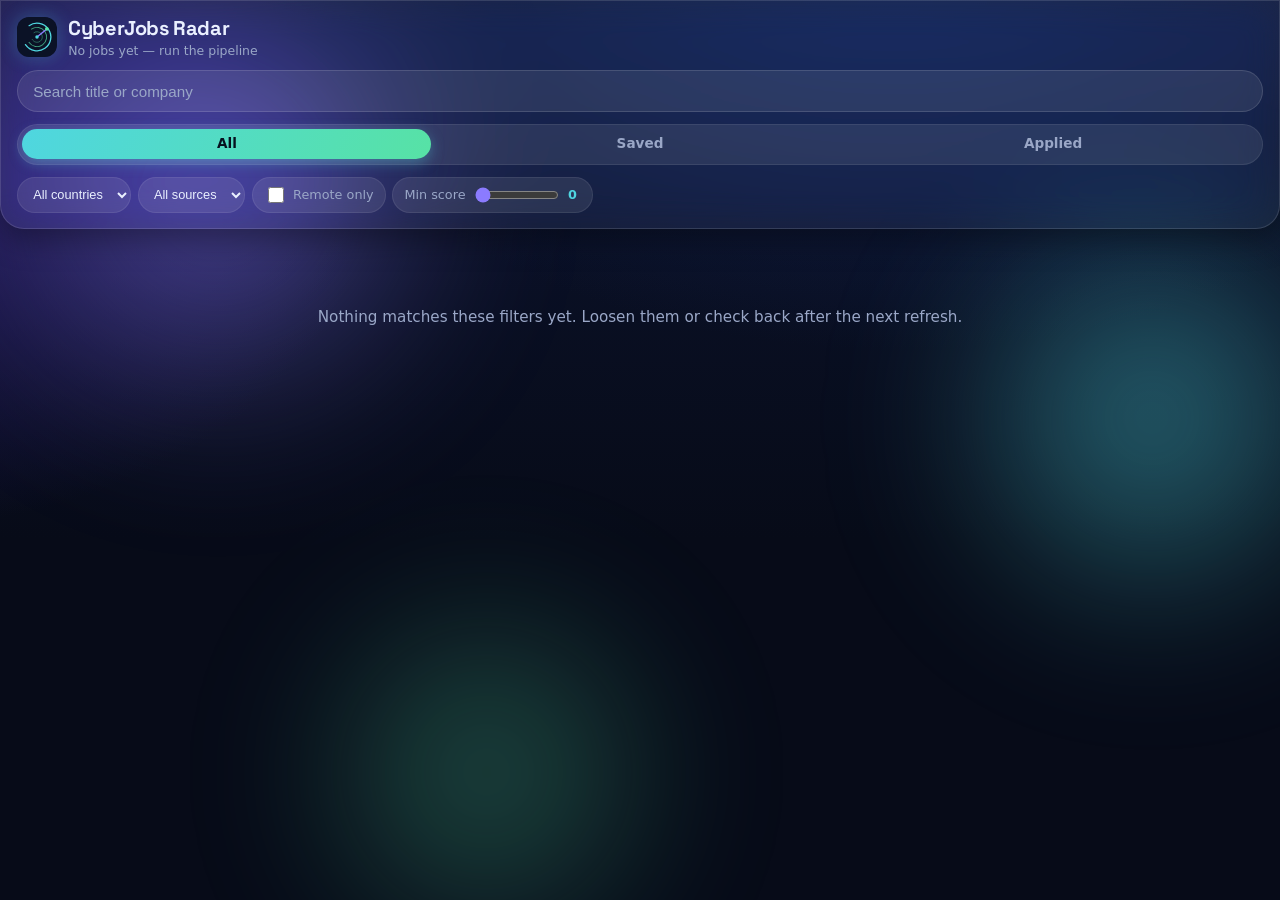
==== web/index.html @ 3bba7e6b "feat(brand): radar-scope logo, real icon set, rebuilt README The app shipped with an emoji in a data" ====
<!doctype html>
<html lang="en">
<head>
  <meta charset="utf-8">
  <meta name="viewport" content="width=device-width, initial-scale=1, viewport-fit=cover">
  <meta name="theme-color" content="#070b18">
  <title>CyberJobs Radar</title>
  <link rel="manifest" href="manifest.webmanifest">
  <link rel="icon" href="favicon.ico" sizes="any">
  <link rel="icon" type="image/svg+xml" href="icons/logo-small.svg">
  <link rel="apple-touch-icon" href="icons/apple-touch-icon.png">
  <link rel="preconnect" href="https://fonts.googleapis.com">
  <link rel="preconnect" href="https://fonts.gstatic.com" crossorigin>
  <link href="https://fonts.googleapis.com/css2?family=Space+Grotesk:wght@500;600;700&display=swap" rel="stylesheet">
  <link rel="stylesheet" href="style.css">
</head>
<body>
  <div class="aurora" aria-hidden="true"><span></span><span></span><span></span></div>

  <header class="glass">
    <div class="brand">
      <img class="mark" src="icons/logo.svg" alt="" width="40" height="40">
      <div>
        <h1>CyberJobs Radar</h1>
        <p id="count" class="count">Loading…</p>
      </div>
    </div>
    <input id="q" type="search" placeholder="Search title or company" autocomplete="off">
    <nav id="tabs" class="tabs" role="tablist">
      <button data-view="all" class="active" role="tab">All</button>
      <button data-view="saved" role="tab">Saved</button>
      <button data-view="applied" role="tab">Applied</button>
    </nav>
    <section id="filters" class="filters">
      <select id="country" aria-label="Country"><option value="">All countries</option></select>
      <select id="source" aria-label="Source"><option value="">All sources</option></select>
      <label class="chip"><input type="checkbox" id="remoteOnly"> Remote only</label>
      <label class="chip range">Min score <input type="range" id="minScore" min="0" max="100" value="0"><b id="minScoreVal">0</b></label>
    </section>
  </header>

  <main id="list" aria-live="polite"></main>

  <script type="module" src="filters.js"></script>
  <script type="module" src="app.js"></script>
</body>
</html>
---- web/style.css ----
:root {
  --bg-0: #070b18;
  --bg-1: #0c1430;
  --fg: #eaf0ff;
  --mut: #9aa7c7;
  --cyan: #4fd6e0;
  --violet: #8b7bff;
  --mint: #57e2a5;
  --glass: rgba(255, 255, 255, 0.055);
  --glass-2: rgba(255, 255, 255, 0.09);
  --stroke: rgba(255, 255, 255, 0.13);
  --stroke-soft: rgba(255, 255, 255, 0.08);
  --radius: 20px;
  --shadow: 0 10px 30px rgba(0, 0, 0, 0.35);
  --font: "Space Grotesk", ui-sans-serif, system-ui, sans-serif;
  --body: ui-sans-serif, system-ui, -apple-system, "Segoe UI", Roboto, sans-serif;
}

* { box-sizing: border-box; }

html, body { height: 100%; }

body {
  margin: 0;
  font-family: var(--body);
  color: var(--fg);
  background: radial-gradient(1200px 800px at 70% -10%, #12224e 0%, transparent 55%),
              radial-gradient(1000px 700px at -10% 20%, #241a5e 0%, transparent 50%),
              linear-gradient(180deg, var(--bg-1), var(--bg-0) 60%);
  background-attachment: fixed;
  min-height: 100dvh;
  padding-bottom: 3rem;
  -webkit-font-smoothing: antialiased;
}

/* ambient aurora blobs behind the frosted glass */
.aurora { position: fixed; inset: 0; z-index: -1; overflow: hidden; }
.aurora span {
  position: absolute; border-radius: 50%; filter: blur(70px); opacity: 0.5;
  animation: drift 22s ease-in-out infinite;
}
.aurora span:nth-child(1) { width: 46vw; height: 46vw; top: -8vw; left: -6vw;
  background: radial-gradient(circle, var(--violet), transparent 65%); }
.aurora span:nth-child(2) { width: 40vw; height: 40vw; top: 18vh; right: -10vw;
  background: radial-gradient(circle, var(--cyan), transparent 65%); animation-delay: -7s; }
.aurora span:nth-child(3) { width: 36vw; height: 36vw; bottom: -8vw; left: 20vw;
  background: radial-gradient(circle, var(--mint), transparent 65%); animation-delay: -14s; opacity: 0.35; }
@keyframes drift {
  0%, 100% { transform: translate(0, 0) scale(1); }
  50% { transform: translate(4vw, 3vh) scale(1.12); }
}

.glass {
  background: var(--glass);
  backdrop-filter: blur(18px) saturate(140%);
  -webkit-backdrop-filter: blur(18px) saturate(140%);
  border: 1px solid var(--stroke);
  box-shadow: var(--shadow);
}

/* ---------- header ---------- */
header {
  position: sticky; top: 0; z-index: 5;
  margin: 0; padding: calc(env(safe-area-inset-top) + 0.9rem) 1rem 0.9rem;
  border-radius: 0 0 24px 24px;
  display: flex; flex-direction: column; gap: 0.75rem;
}
.brand { display: flex; align-items: center; gap: 0.7rem; }
.brand h1 { font-family: var(--font); font-size: 1.25rem; font-weight: 700; letter-spacing: -0.02em; margin: 0; }
.count { margin: 0.1rem 0 0; color: var(--mut); font-size: 0.78rem; }

.mark {
  width: 40px; height: 40px; flex: 0 0 auto; border-radius: 12px;
  box-shadow: 0 0 18px rgba(79, 214, 224, 0.28);
}

#q {
  width: 100%; padding: 0.72rem 0.95rem; font-size: 0.95rem; color: var(--fg);
  background: var(--glass-2); border: 1px solid var(--stroke); border-radius: 999px;
  outline: none; transition: border-color 0.2s, box-shadow 0.2s;
}
#q::placeholder { color: var(--mut); }
#q:focus-visible { border-color: var(--cyan); box-shadow: 0 0 0 3px rgba(79, 214, 224, 0.22); }

/* ---------- tabs ---------- */
.tabs {
  display: flex; gap: 0.25rem; padding: 0.28rem;
  background: var(--glass-2); border: 1px solid var(--stroke-soft); border-radius: 999px;
}
.tabs button {
  flex: 1; padding: 0.5rem; border: 0; border-radius: 999px; cursor: pointer;
  background: transparent; color: var(--mut); font: 600 0.85rem/1 var(--body);
  transition: color 0.2s, background 0.2s;
}
.tabs button.active {
  color: #06111f;
  background: linear-gradient(120deg, var(--cyan), var(--mint));
  box-shadow: 0 4px 14px rgba(79, 214, 224, 0.35);
}

/* ---------- filters ---------- */
.filters { display: flex; flex-wrap: wrap; gap: 0.4rem; }
.filters select, .chip {
  background: var(--glass-2); border: 1px solid var(--stroke-soft); border-radius: 999px;
  color: var(--fg); font-size: 0.8rem; padding: 0.4rem 0.7rem;
}
.filters select { max-width: 46%; }
.chip { display: inline-flex; align-items: center; gap: 0.4rem; color: var(--mut); cursor: pointer; }
.chip input[type="checkbox"] { accent-color: var(--cyan); width: 1rem; height: 1rem; }
.chip.range { gap: 0.45rem; }
.chip.range input[type="range"] { width: 84px; accent-color: var(--violet); }
.chip.range b { color: var(--cyan); font-variant-numeric: tabular-nums; min-width: 1.4ch; }

/* ---------- list + cards ---------- */
main { padding: 1rem; display: grid; gap: 0.8rem; max-width: 720px; margin: 0 auto; }

.card {
  background: var(--glass); backdrop-filter: blur(16px) saturate(140%);
  -webkit-backdrop-filter: blur(16px) saturate(140%);
  border: 1px solid var(--stroke); border-radius: var(--radius);
  padding: 1rem; box-shadow: var(--shadow);
  transition: transform 0.18s ease, border-color 0.2s;
}
.card:hover { transform: translateY(-2px); border-color: rgba(79, 214, 224, 0.4); }

.top { display: flex; gap: 0.8rem; align-items: flex-start; }
.top h2 { font-family: var(--font); font-size: 1.02rem; font-weight: 600; line-height: 1.25; margin: 0; letter-spacing: -0.01em; }

.score {
  flex: 0 0 auto; width: 46px; height: 46px; border-radius: 50%;
  display: grid; place-items: center; font: 700 1.05rem/1 var(--font);
  color: var(--fg); background: rgba(255, 255, 255, 0.04);
  border: 1px solid var(--stroke);
  box-shadow: 0 0 0 3px rgba(79, 214, 224, 0.12), 0 0 16px rgba(79, 214, 224, 0.28);
  position: relative;
}
.score.na { color: var(--mut); box-shadow: none; opacity: 0.7; }

.co { color: var(--mut); margin: 0.5rem 0 0.55rem; font-size: 0.82rem; display: flex; flex-wrap: wrap; align-items: center; gap: 0.35rem; }
.badge { padding: 0.12rem 0.5rem; border-radius: 999px; background: rgba(139, 123, 255, 0.18); border: 1px solid rgba(139, 123, 255, 0.35); color: #cfc7ff; font-size: 0.72rem; }
.src { padding: 0.12rem 0.5rem; border-radius: 999px; font-size: 0.7rem; letter-spacing: 0.02em; }
.src.api { background: rgba(87, 226, 165, 0.15); border: 1px solid rgba(87, 226, 165, 0.35); color: var(--mint); }
.src.scraper { background: rgba(240, 190, 90, 0.14); border: 1px solid rgba(240, 190, 90, 0.32); color: #f0be5a; }

.facts {
  list-style: none; margin: 0 0 0.55rem; padding: 0;
  display: grid; grid-template-columns: repeat(2, minmax(0, 1fr)); gap: 0.3rem 0.7rem;
}
.facts li {
  display: flex; flex-direction: column; gap: 0.1rem;
  font-size: 0.78rem; color: #d6deff; min-width: 0; overflow-wrap: anywhere;
}
.facts span { color: var(--mut); font-size: 0.66rem; text-transform: uppercase; letter-spacing: 0.06em; }
@media (max-width: 380px) { .facts { grid-template-columns: 1fr; } }

.role { font-size: 0.8rem; color: #c7d2f5; margin: 0 0 0.35rem; }
.role span {
  display: block; color: var(--mut); font-size: 0.66rem;
  text-transform: uppercase; letter-spacing: 0.06em;
}
.visa { padding: 0.12rem 0.5rem; border-radius: 999px; font-size: 0.7rem; border: 1px solid; }
.visa.yes { background: rgba(87, 226, 165, 0.16); border-color: rgba(87, 226, 165, 0.45); color: var(--mint); }
.visa.no { background: rgba(255, 111, 133, 0.14); border-color: rgba(255, 111, 133, 0.4); color: #ff97a8; }
.visa.unknown { background: rgba(154, 167, 199, 0.12); border-color: rgba(154, 167, 199, 0.3); color: var(--mut); }

.reason { font-size: 0.88rem; margin: 0.2rem 0 0.6rem; color: #d6deff; }
.reason:empty { display: none; }

details { border-top: 1px solid var(--stroke-soft); padding-top: 0.55rem; }
details summary { cursor: pointer; color: var(--cyan); font-size: 0.85rem; list-style: none; }
details summary::-webkit-details-marker { display: none; }
details summary::before { content: "＋ "; color: var(--mut); }
details[open] summary::before { content: "－ "; }
details p { margin: 0.45rem 0; font-size: 0.83rem; }
details strong { color: var(--fg); font-weight: 600; }
.desc { color: var(--mut); white-space: pre-wrap; line-height: 1.5; }

.actions { display: flex; flex-wrap: wrap; gap: 0.5rem; margin-top: 0.75rem; }
.actions a, .actions button { flex: 1; min-width: 7.5rem; text-align: center; padding: 0.62rem; border-radius: 999px; font: 600 0.85rem/1 var(--body); cursor: pointer; border: 1px solid var(--stroke); }
.apply {
  background: linear-gradient(120deg, var(--cyan), var(--violet)); color: #06111f;
  text-decoration: none; border: 0; box-shadow: 0 6px 18px rgba(107, 123, 255, 0.3);
}
.actions button { background: var(--glass-2); color: var(--fg); transition: border-color 0.2s, background 0.2s; }
.actions button.on { border-color: var(--cyan); color: var(--cyan); background: rgba(79, 214, 224, 0.12); }

.empty { grid-column: 1 / -1; text-align: center; color: var(--mut); padding: 3rem 1rem; font-size: 0.95rem; }

:focus-visible { outline: 2px solid var(--cyan); outline-offset: 2px; }

@media (prefers-reduced-motion: reduce) {
  .aurora span { animation: none; }
  .card { transition: none; }
}
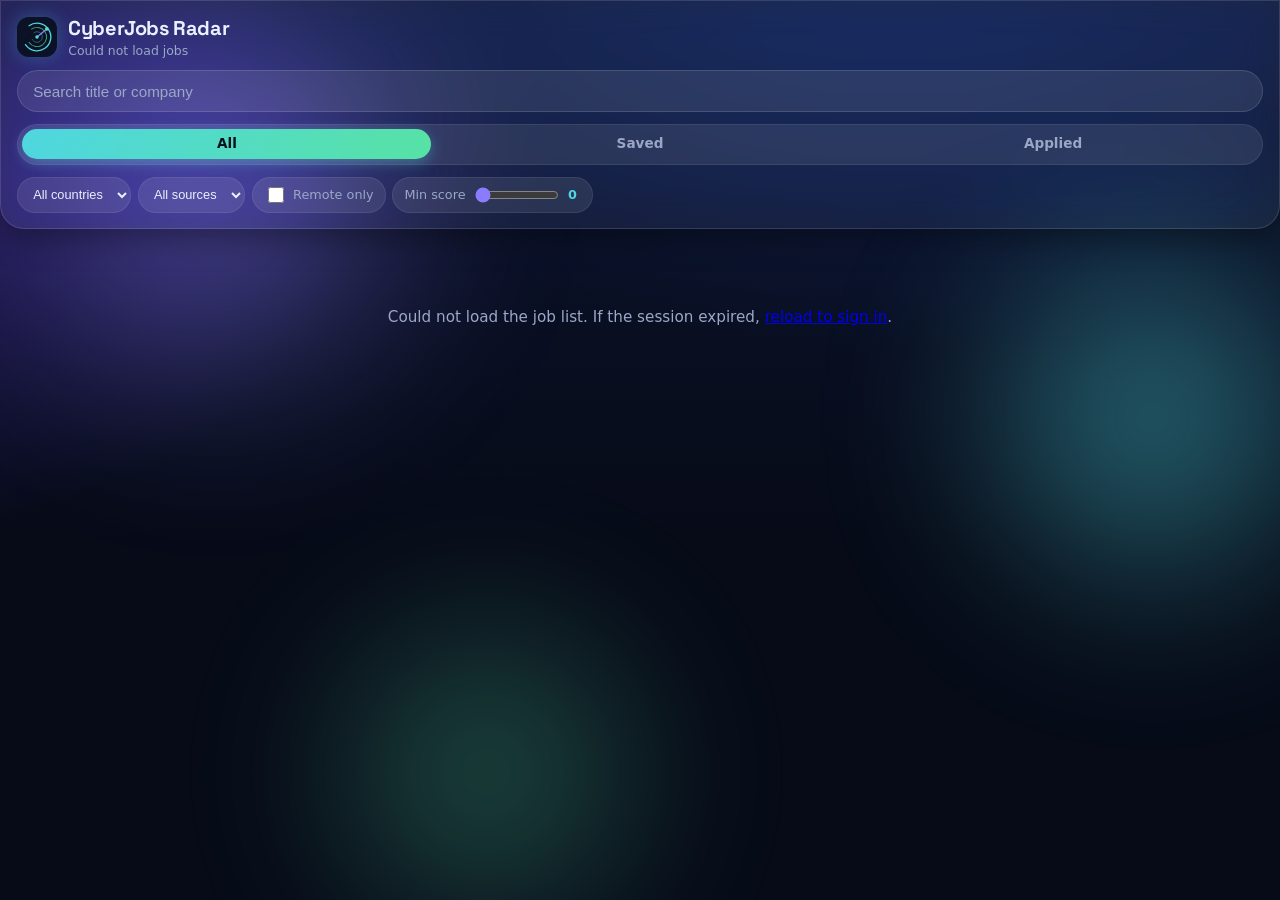
==== commit 9f23aa36: "fix(deploy): actually run the gate, and keep the PWA installable Two defects, both found by probing " ====
--- a/web/index.html
+++ b/web/index.html
@@ -5,7 +5,7 @@
   <meta name="viewport" content="width=device-width, initial-scale=1, viewport-fit=cover">
   <meta name="theme-color" content="#070b18">
   <title>CyberJobs Radar</title>
-  <link rel="manifest" href="manifest.webmanifest">
+  <link rel="manifest" href="manifest.webmanifest" crossorigin="use-credentials">
   <link rel="icon" href="favicon.ico" sizes="any">
   <link rel="icon" type="image/svg+xml" href="icons/logo-small.svg">
   <link rel="apple-touch-icon" href="icons/apple-touch-icon.png">
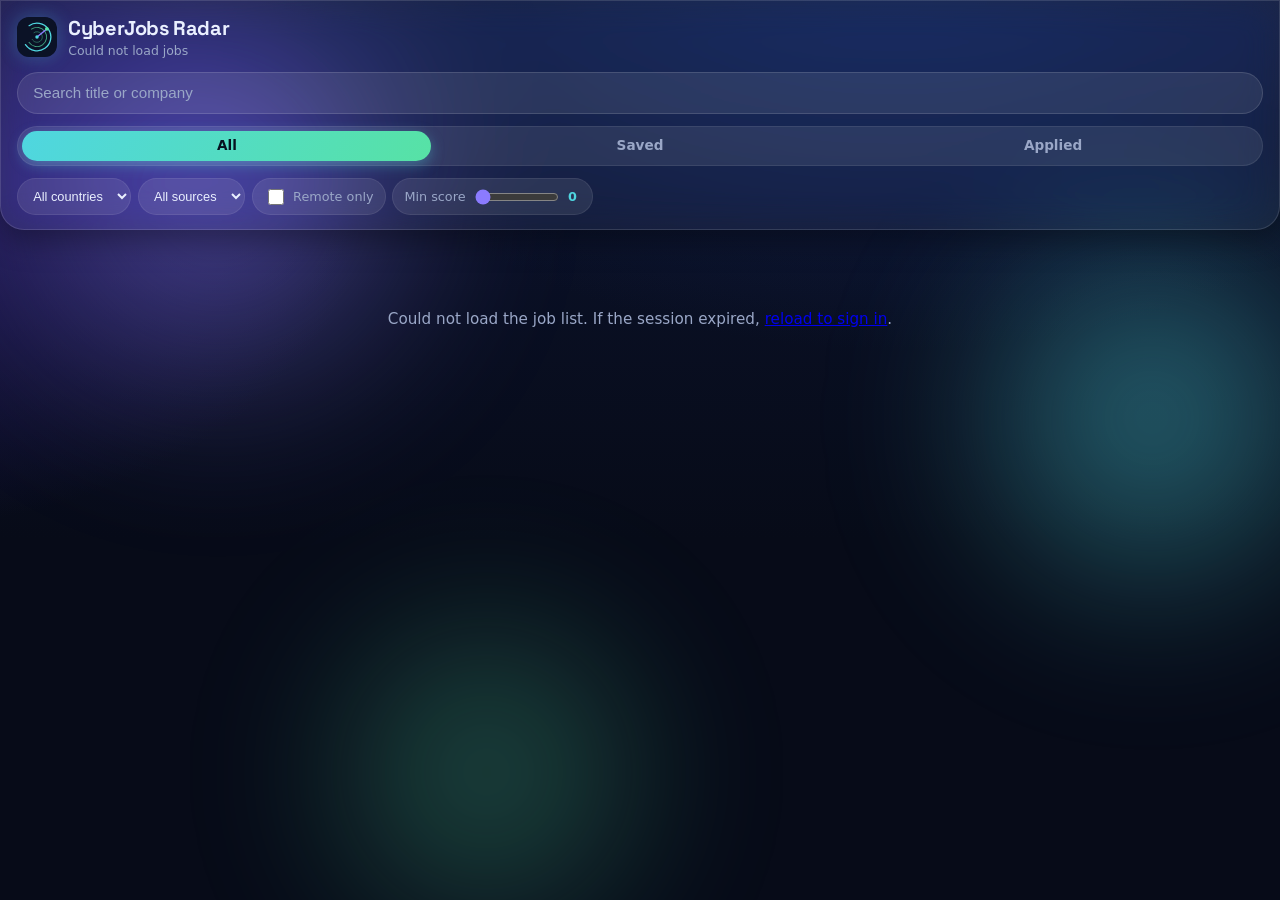
==== commit ede33441: "feat: experience, must-have skills, freshness stamp, delisting removal - experience_required: how mu" ====
--- a/web/index.html
+++ b/web/index.html
@@ -23,6 +23,7 @@
       <div>
         <h1>CyberJobs Radar</h1>
         <p id="count" class="count">Loading…</p>
+        <p id="freshness" class="freshness"></p>
       </div>
     </div>
     <input id="q" type="search" placeholder="Search title or company" autocomplete="off">
--- a/web/style.css
+++ b/web/style.css
@@ -142,6 +142,8 @@
 .src.api { background: rgba(87, 226, 165, 0.15); border: 1px solid rgba(87, 226, 165, 0.35); color: var(--mint); }
 .src.scraper { background: rgba(240, 190, 90, 0.14); border: 1px solid rgba(240, 190, 90, 0.32); color: #f0be5a; }
 
+.freshness { margin: 0.1rem 0 0; color: var(--mint); font-size: 0.7rem; }
+
 .facts {
   list-style: none; margin: 0 0 0.55rem; padding: 0;
   display: grid; grid-template-columns: repeat(2, minmax(0, 1fr)); gap: 0.3rem 0.7rem;
@@ -151,7 +153,9 @@
   font-size: 0.78rem; color: #d6deff; min-width: 0; overflow-wrap: anywhere;
 }
 .facts span { color: var(--mut); font-size: 0.66rem; text-transform: uppercase; letter-spacing: 0.06em; }
-@media (max-width: 380px) { .facts { grid-template-columns: 1fr; } }
+@media (max-width: 380px) { .freshness { margin: 0.1rem 0 0; color: var(--mint); font-size: 0.7rem; }
+
+.facts { grid-template-columns: 1fr; } }
 
 .role { font-size: 0.8rem; color: #c7d2f5; margin: 0 0 0.35rem; }
 .role span {
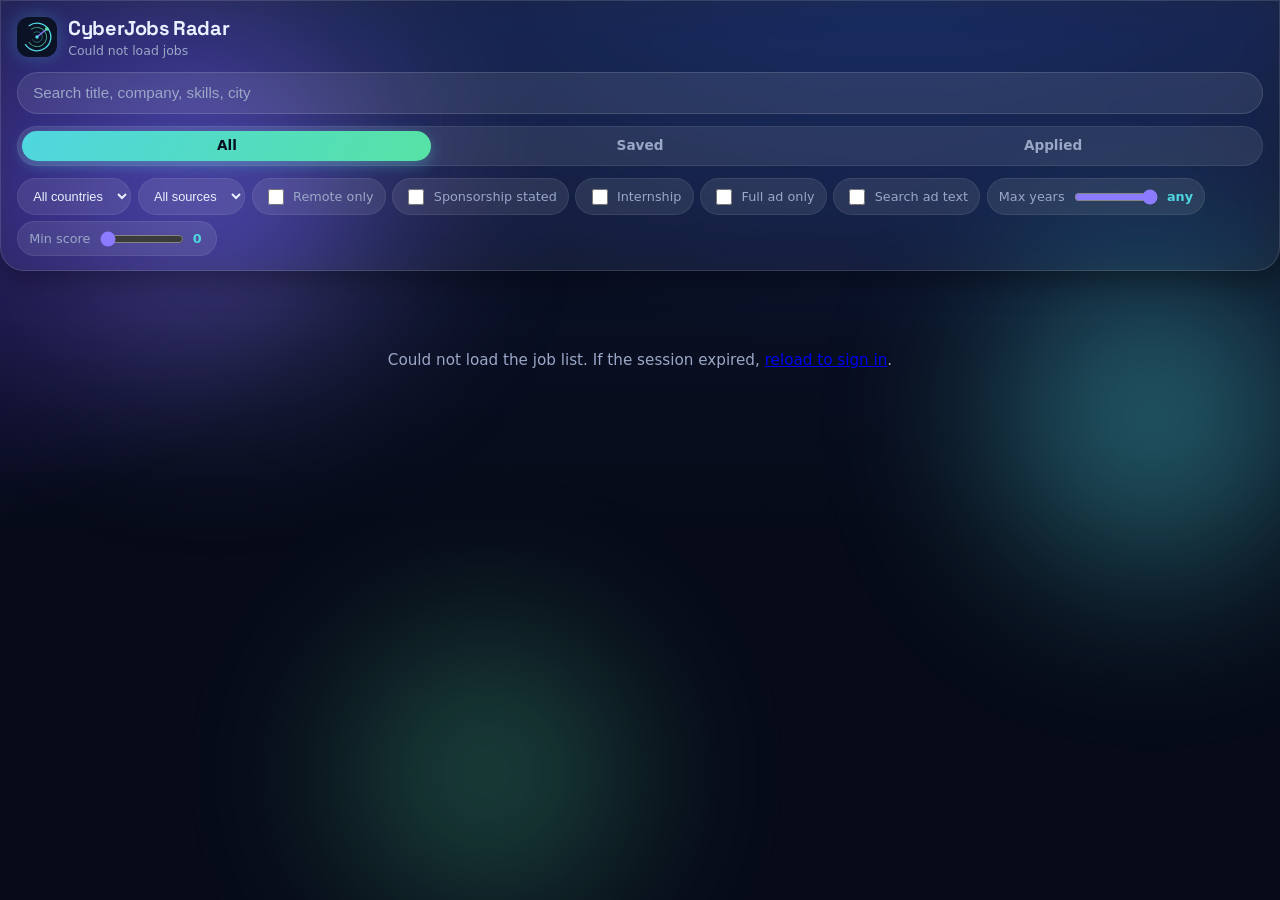
==== commit 280d555b: "feat: filter chips, wider search, and saved/applied that syncs across devices Filters now cover the " ====
--- a/web/index.html
+++ b/web/index.html
@@ -26,7 +26,7 @@
         <p id="freshness" class="freshness"></p>
       </div>
     </div>
-    <input id="q" type="search" placeholder="Search title or company" autocomplete="off">
+    <input id="q" type="search" placeholder="Search title, company, skills, city" autocomplete="off">
     <nav id="tabs" class="tabs" role="tablist">
       <button data-view="all" class="active" role="tab">All</button>
       <button data-view="saved" role="tab">Saved</button>
@@ -36,6 +36,11 @@
       <select id="country" aria-label="Country"><option value="">All countries</option></select>
       <select id="source" aria-label="Source"><option value="">All sources</option></select>
       <label class="chip"><input type="checkbox" id="remoteOnly"> Remote only</label>
+      <label class="chip"><input type="checkbox" id="sponsorshipOnly"> Sponsorship stated</label>
+      <label class="chip"><input type="checkbox" id="internshipOnly"> Internship</label>
+      <label class="chip"><input type="checkbox" id="fullTextOnly"> Full ad only</label>
+      <label class="chip"><input type="checkbox" id="searchDescriptions"> Search ad text</label>
+      <label class="chip range">Max years <input type="range" id="maxYears" min="0" max="10" value="10"><b id="maxYearsVal">any</b></label>
       <label class="chip range">Min score <input type="range" id="minScore" min="0" max="100" value="0"><b id="minScoreVal">0</b></label>
     </section>
   </header>
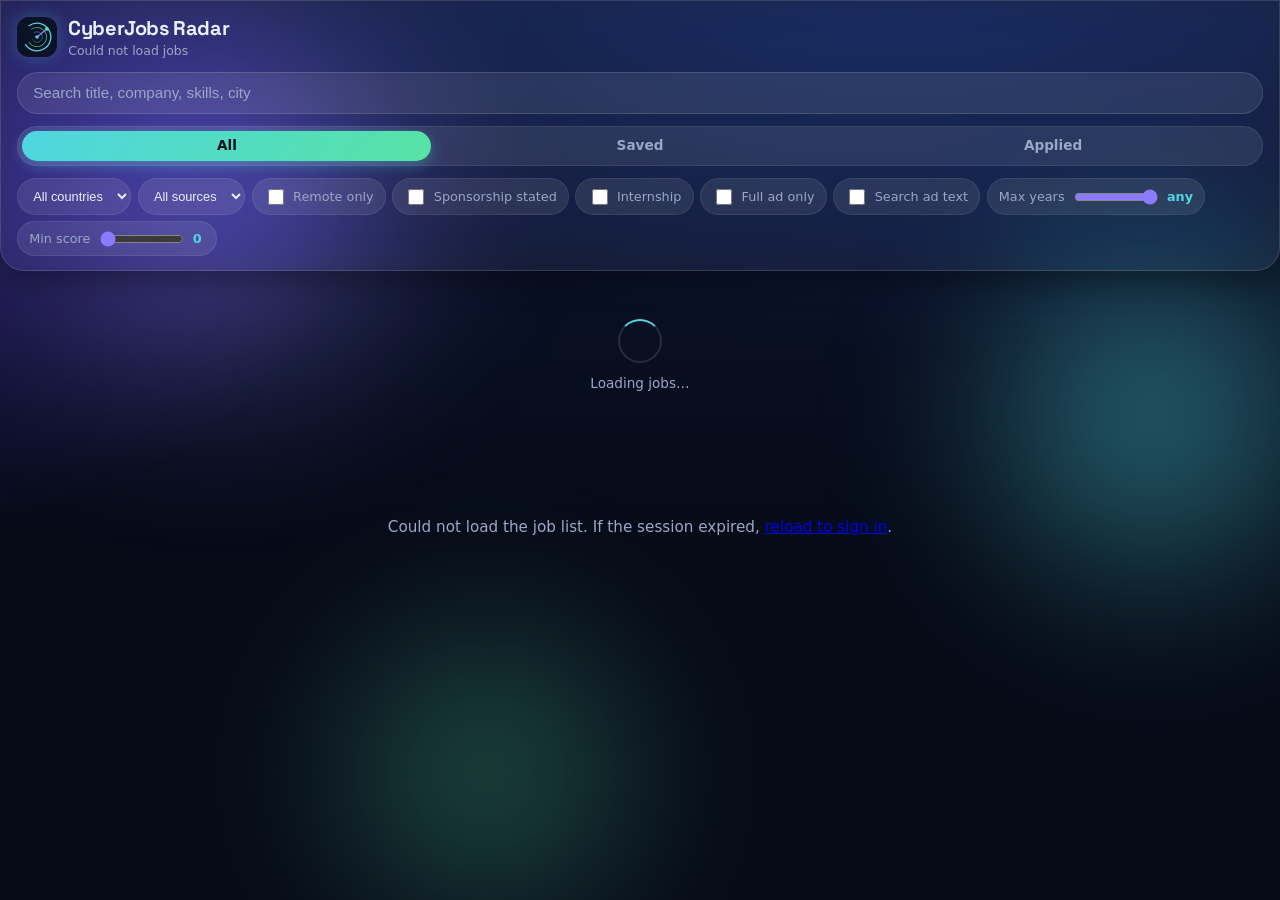
==== commit 9916809d: "perf: stop shipping and drawing the whole list at once The list had grown to 3011 jobs. Every open d" ====
--- a/web/index.html
+++ b/web/index.html
@@ -45,6 +45,10 @@
     </section>
   </header>
 
+  <div id="loading" class="loading" role="status">
+    <span class="pulse" aria-hidden="true"></span>
+    <p>Loading jobs…</p>
+  </div>
   <main id="list" aria-live="polite"></main>
 
   <script type="module" src="filters.js"></script>
--- a/web/style.css
+++ b/web/style.css
@@ -167,6 +167,36 @@
 .visa.no { background: rgba(255, 111, 133, 0.14); border-color: rgba(255, 111, 133, 0.4); color: #ff97a8; }
 .visa.unknown { background: rgba(154, 167, 199, 0.12); border-color: rgba(154, 167, 199, 0.3); color: var(--mut); }
 
+.loading { display: grid; place-items: center; gap: 0.7rem; padding: 3rem 1rem; color: var(--mut); }
+.loading p { margin: 0; font-size: 0.85rem; }
+.loading .pulse {
+  width: 44px; height: 44px; border-radius: 50%;
+  border: 2px solid var(--stroke); border-top-color: var(--cyan);
+  animation: spin 0.9s linear infinite;
+}
+@keyframes spin { to { transform: rotate(1turn); } }
+.sentinel {
+  padding: 1rem; text-align: center; color: var(--mut); font-size: 0.78rem;
+}
+@media (prefers-reduced-motion: reduce) { .loading .pulse { animation: none; } }
+
+.draft {
+  margin: 0.4rem 0 0.6rem; padding: 0.7rem 0.8rem; border-radius: 14px;
+  background: rgba(11, 18, 38, 0.72); border: 1px solid var(--stroke-soft);
+}
+.draft .honest { color: #f0be5a; font-size: 0.82rem; margin: 0 0 0.5rem; }
+.draft .muted { color: var(--mut); font-size: 0.8rem; margin: 0; }
+.bullets { margin: 0.2rem 0 0.5rem 1rem; padding: 0; color: #d6deff; font-size: 0.82rem; }
+.letter {
+  white-space: pre-wrap; font: inherit; font-size: 0.82rem; color: #d6deff;
+  margin: 0.2rem 0 0.5rem; max-height: 15rem; overflow-y: auto;
+}
+button.copy, button.make-draft {
+  padding: 0.4rem 0.8rem; border-radius: 999px; border: 1px solid var(--stroke);
+  background: rgba(139, 123, 255, 0.16); color: #cfc7ff; font-size: 0.76rem; cursor: pointer;
+}
+button.make-draft:disabled { opacity: 0.55; }
+
 .reason { font-size: 0.88rem; margin: 0.2rem 0 0.6rem; color: #d6deff; }
 .reason:empty { display: none; }
 
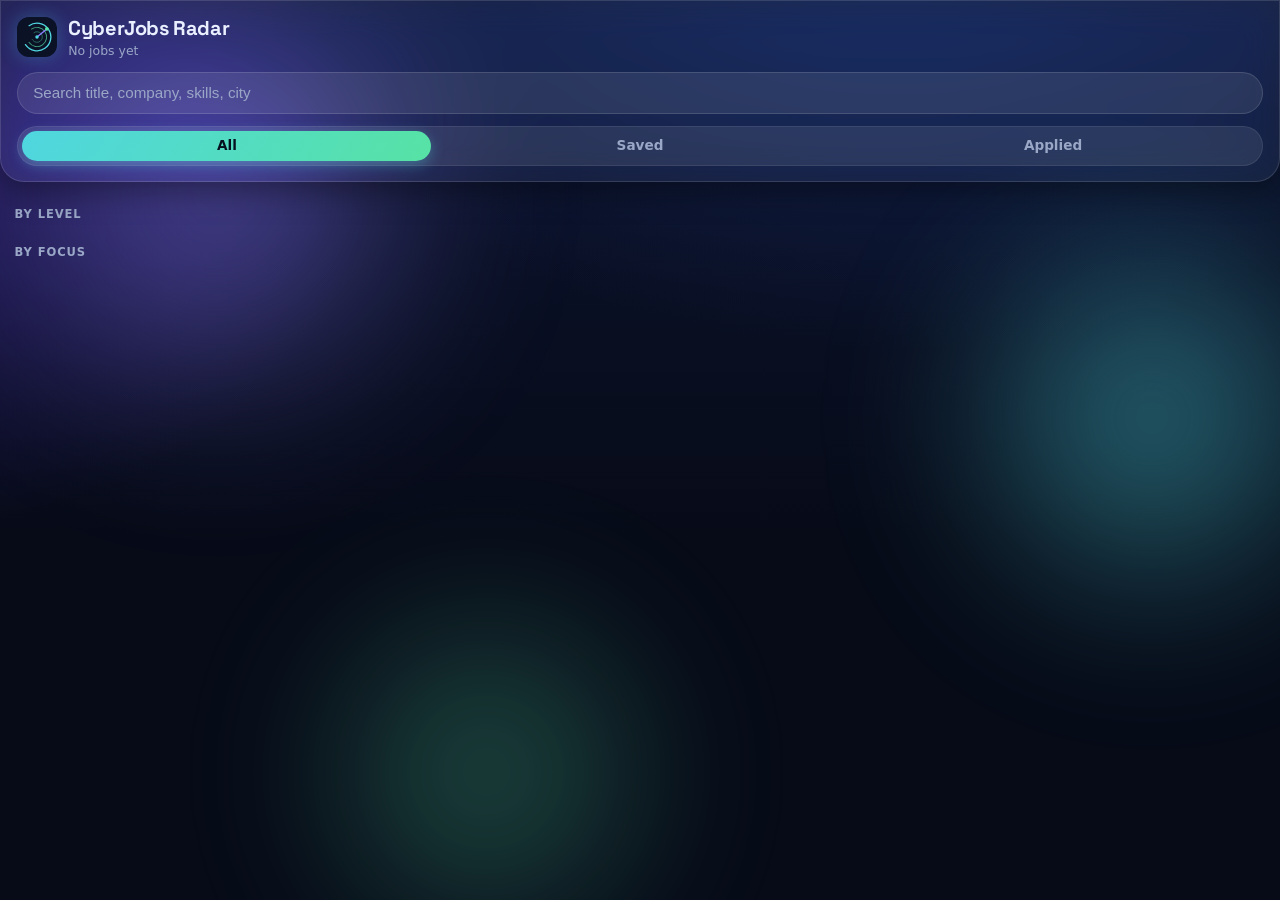
==== commit aeffb8e7: "feat: browse by section, and purge the jobs that were never security roles Sections first, list seco" ====
--- a/web/index.html
+++ b/web/index.html
@@ -32,6 +32,7 @@
       <button data-view="saved" role="tab">Saved</button>
       <button data-view="applied" role="tab">Applied</button>
     </nav>
+    <button id="crumb" class="crumb" hidden>← All sections</button>
     <section id="filters" class="filters">
       <select id="country" aria-label="Country"><option value="">All countries</option></select>
       <select id="source" aria-label="Source"><option value="">All sources</option></select>
@@ -49,6 +50,7 @@
     <span class="pulse" aria-hidden="true"></span>
     <p>Loading jobs…</p>
   </div>
+  <section id="browse" class="browse" hidden></section>
   <main id="list" aria-live="polite"></main>
 
   <script type="module" src="filters.js"></script>
--- a/web/style.css
+++ b/web/style.css
@@ -167,6 +167,32 @@
 .visa.no { background: rgba(255, 111, 133, 0.14); border-color: rgba(255, 111, 133, 0.4); color: #ff97a8; }
 .visa.unknown { background: rgba(154, 167, 199, 0.12); border-color: rgba(154, 167, 199, 0.3); color: var(--mut); }
 
+/* the hidden attribute must beat the display rules below it */
+[hidden] { display: none !important; }
+
+.browse { padding: 0.6rem 0.9rem 2rem; }
+.browse-head {
+  margin: 1rem 0 0.5rem; font-size: 0.72rem; letter-spacing: 0.08em;
+  text-transform: uppercase; color: var(--mut); font-weight: 600;
+}
+.tiles { display: grid; grid-template-columns: repeat(2, 1fr); gap: 0.6rem; }
+.tile {
+  display: grid; gap: 0.15rem; text-align: left; cursor: pointer;
+  padding: 0.85rem 0.9rem; border-radius: 16px; color: #eaf0ff;
+  background: linear-gradient(160deg, rgba(23,32,66,0.92), rgba(13,20,45,0.92));
+  border: 1px solid var(--stroke);
+}
+.tile:active { transform: scale(0.985); }
+.tile b { font-size: 0.9rem; font-weight: 650; }
+.tile-count { color: var(--cyan); font-size: 1.35rem; font-weight: 700; line-height: 1.1; }
+.tile-hint { color: var(--mut); font-size: 0.68rem; }
+.crumb {
+  align-self: start; margin: 0.1rem 0 0.2rem; padding: 0.3rem 0.7rem; cursor: pointer;
+  border-radius: 999px; border: 1px solid var(--stroke); background: rgba(139,123,255,0.14);
+  color: #cfc7ff; font-size: 0.75rem;
+}
+@media (min-width: 620px) { .tiles { grid-template-columns: repeat(3, 1fr); } }
+
 .loading { display: grid; place-items: center; gap: 0.7rem; padding: 3rem 1rem; color: var(--mut); }
 .loading p { margin: 0; font-size: 0.85rem; }
 .loading .pulse {
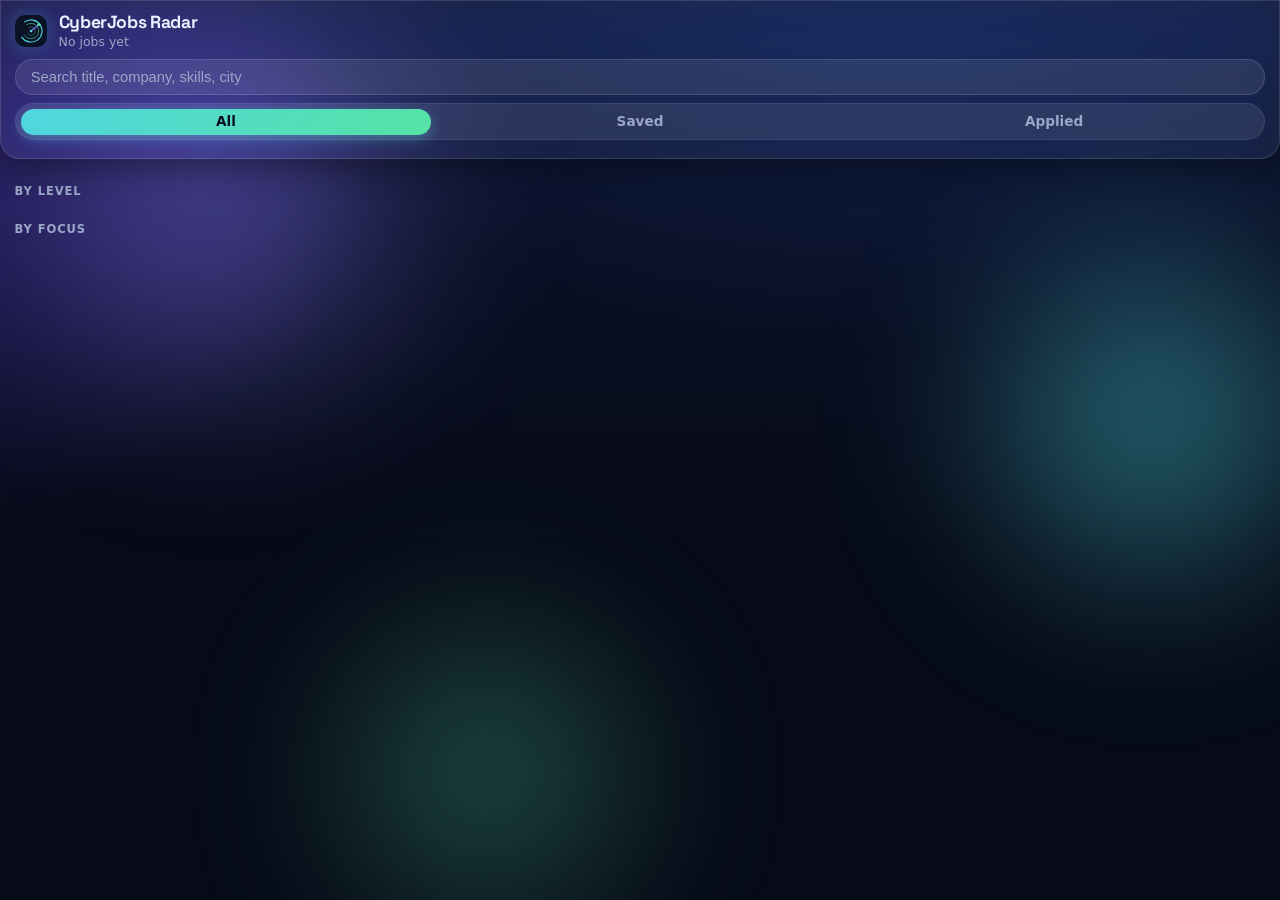
==== commit d152aa28: "fix(ui): compact header, and back returns to the sections screen Two problems visible on a real phon" ====
--- a/web/index.html
+++ b/web/index.html
@@ -32,8 +32,11 @@
       <button data-view="saved" role="tab">Saved</button>
       <button data-view="applied" role="tab">Applied</button>
     </nav>
-    <button id="crumb" class="crumb" hidden>← All sections</button>
-    <section id="filters" class="filters">
+    <div class="bar">
+      <button id="crumb" class="crumb" hidden>← All sections</button>
+      <button id="filterToggle" class="crumb" aria-expanded="false">Filters</button>
+    </div>
+    <section id="filters" class="filters" hidden>
       <select id="country" aria-label="Country"><option value="">All countries</option></select>
       <select id="source" aria-label="Source"><option value="">All sources</option></select>
       <label class="chip"><input type="checkbox" id="remoteOnly"> Remote only</label>
--- a/web/style.css
+++ b/web/style.css
@@ -61,21 +61,22 @@
 /* ---------- header ---------- */
 header {
   position: sticky; top: 0; z-index: 5;
-  margin: 0; padding: calc(env(safe-area-inset-top) + 0.9rem) 1rem 0.9rem;
-  border-radius: 0 0 24px 24px;
-  display: flex; flex-direction: column; gap: 0.75rem;
+  margin: 0; padding: calc(env(safe-area-inset-top) + 0.6rem) 0.9rem 0.6rem;
+  border-radius: 0 0 20px 20px;
+  display: flex; flex-direction: column; gap: 0.5rem;
+  max-height: 62vh; overflow-y: auto;   /* never swallow the whole screen */
 }
 .brand { display: flex; align-items: center; gap: 0.7rem; }
-.brand h1 { font-family: var(--font); font-size: 1.25rem; font-weight: 700; letter-spacing: -0.02em; margin: 0; }
+.brand h1 { font-family: var(--font); font-size: 1.1rem; font-weight: 700; letter-spacing: -0.02em; margin: 0; }
 .count { margin: 0.1rem 0 0; color: var(--mut); font-size: 0.78rem; }
 
 .mark {
-  width: 40px; height: 40px; flex: 0 0 auto; border-radius: 12px;
+  width: 32px; height: 32px; flex: 0 0 auto; border-radius: 10px;
   box-shadow: 0 0 18px rgba(79, 214, 224, 0.28);
 }
 
 #q {
-  width: 100%; padding: 0.72rem 0.95rem; font-size: 0.95rem; color: var(--fg);
+  width: 100%; padding: 0.58rem 0.9rem; font-size: 0.92rem; color: var(--fg);
   background: var(--glass-2); border: 1px solid var(--stroke); border-radius: 999px;
   outline: none; transition: border-color 0.2s, box-shadow 0.2s;
 }
@@ -88,7 +89,7 @@
   background: var(--glass-2); border: 1px solid var(--stroke-soft); border-radius: 999px;
 }
 .tabs button {
-  flex: 1; padding: 0.5rem; border: 0; border-radius: 999px; cursor: pointer;
+  flex: 1; padding: 0.38rem; border: 0; border-radius: 999px; cursor: pointer;
   background: transparent; color: var(--mut); font: 600 0.85rem/1 var(--body);
   transition: color 0.2s, background 0.2s;
 }
@@ -169,6 +170,8 @@
 
 /* the hidden attribute must beat the display rules below it */
 [hidden] { display: none !important; }
+
+.bar { display: flex; gap: 0.4rem; align-items: center; }
 
 .browse { padding: 0.6rem 0.9rem 2rem; }
 .browse-head {
